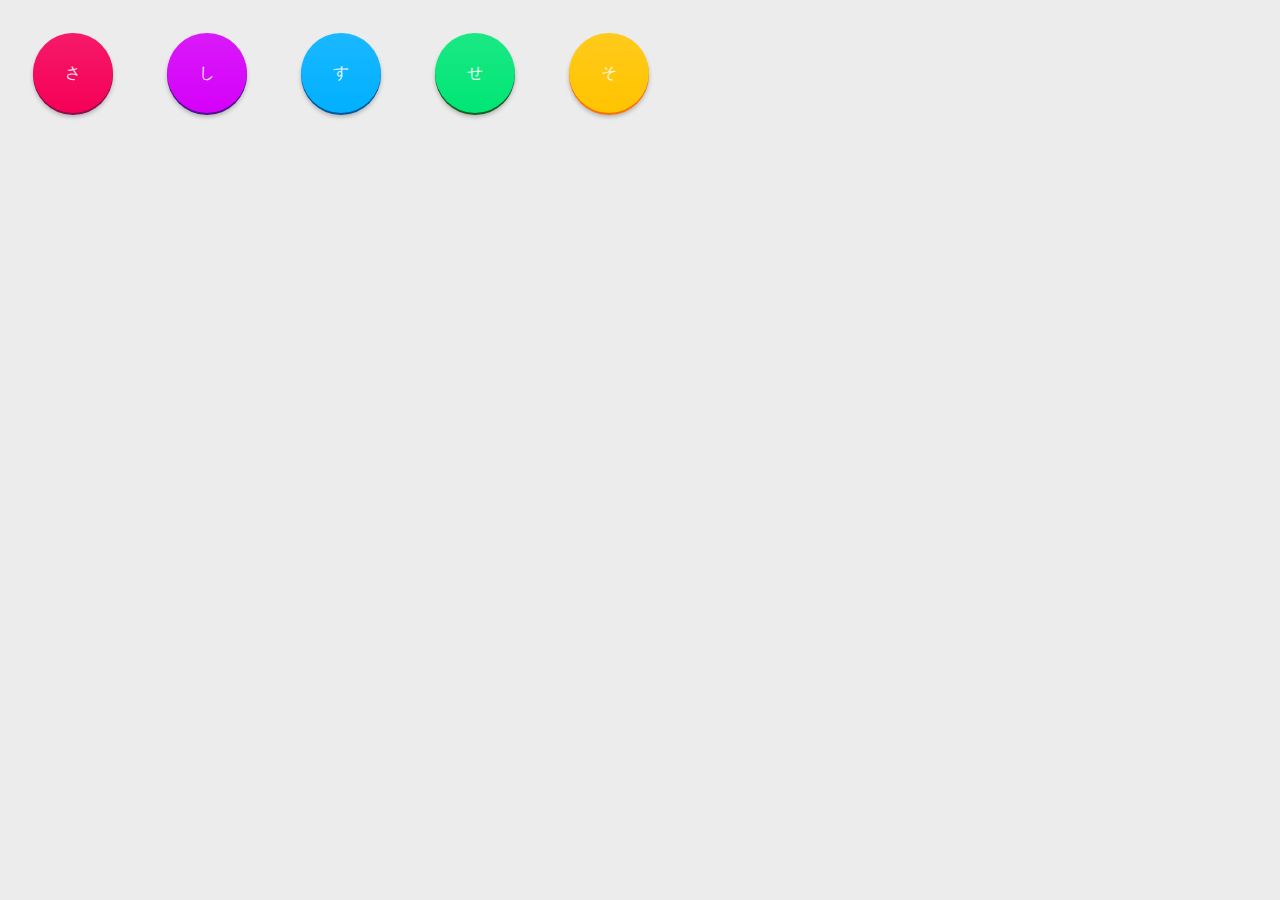
==== index.html @ 96e0df03 "ボタン部分完成" ====
<!DOCTYPE html>
<html lang="ja">
<head prefix="og: http://ogp.me/ns# fb: http://ogp.me/ns/fb# website: http://ogp.me/ns/website#">
    <meta charset="UTF-8" />
    <title></title>
    <meta id="viewport" name="viewport" content="width=device-width" />
    <meta name="description" content="" />
    <meta name="keywords" content="" />
    <meta name="author" content="" />
    <meta name="generator" content="Sublime Text 2" />
    <meta http-equiv="X-UA-Compatible" content="IE=edge" />
    <meta property="fb:app_id" content="" />
    <meta property="og:title" content="" />
    <meta property="og:type" content="website" />
    <meta property="og:url" content="" />
    <meta property="og:image" content="" />
    <meta property="og:site_name" content="" />
    <meta property="og:description" content="" />
    <meta name="twitter:card" content="summary_large_image" />
    <meta name="twitter:site" content="" />
    <meta name="twitter:creator" content="" />
    <meta name="twitter:title" content="">
    <meta name="twitter:description" content="" />
    <meta name="twitter:image:src" content="" />
    <link rel="shortcut icon" href="" />
    <link rel="apple-touch-icon-precomposed" href="" />
    <link rel="stylesheet" type="text/css" href="./css/main.css">
</head>
<body>
    <div id="fb-root"></div>
    <script>
        document.getElementById("viewport").setAttribute("content", "width=device-width,user-scalable=no");
    </script>

    <main id="sasisuseso">
            <div class="sa btn red adjust">
              <div class="sa hole">
                <div class="inner">さ</div>
              </div>
            </div>

            <div class="si btn purple adjust">
              <div class="si hole">
                <div class="inner">し</div>
              </div>
            </div>

            <div class="su btn blue adjust">
              <div class="su hole">
                <div class="inner">す</div>
              </div>
            </div>

            <div class="se btn green adjust">
              <div class="se hole">
                <div class="inner">せ</div>
              </div>
            </div>

            <div class="so btn yellow adjust">
              <div class="so hole">
                <div class="inner">そ</div>
              </div>
            </div>
    </main>

    <script type="text/javascript" src="./js/jquery-2.1.4.min.js"></script>
    <script type="text/javascript" src="./js/main.js"></script>
</body>
</html>
---- css/main.css ----
body {
  background: #ececec; }

.adjust {
  display: inline-block;
  margin: 25px; }

.btn {
  border-radius: 50%;
  width: 80px;
  height: 80px;
  cursor: pointer;
  user-select: none; }
  .btn .hole {
    position: relative;
    border-radius: 50%;
    width: 80px;
    height: 80px;
    box-shadow: 0 4px 4px rgba(0, 0, 0, 0.25); }
  .btn .inner {
    position: relative;
    border-radius: 50%;
    width: 80px;
    height: 80px;
    color: rgba(255, 255, 255, 0.9);
    font: 20px "AvenirNext-Heavy" bold;
    line-height: 80px;
    text-align: center;
    cursor: pointer;
    transition: opacity .6s ease;
    pointer-events: none;
    overflow: hidden; }
    .btn .inner:after {
      display: block;
      position: absolute;
      top: 0;
      left: 0;
      width: 100%;
      height: 100%;
      content: "";
      background: linear-gradient(rgba(255, 255, 255, 0.1), rgba(255, 255, 255, 0)); }
  .btn:hover .hole {
    box-shadow: none; }
  .btn:hover .inner {
    top: 4px;
    box-shadow: none !important; }
    .btn:hover .inner:after {
      background: rgba(255, 255, 255, 0); }
  .btn.push .hole {
    top: 4px;
    box-shadow: 0 4px 4px rgba(0, 0, 0, 0.25) inset;
    overflow: hidden; }
  .btn.push .inner:after {
    background: linear-gradient(rgba(0, 0, 0, 0.1), transparent); }
  .btn.red .inner {
    background: #F50057;
    box-shadow: 0 2px 0 #880E4F; }
  .btn.purple .inner {
    background: #D500F9;
    box-shadow: 0 2px 0 #4A148C; }
  .btn.blue .inner {
    background: #00B0FF;
    box-shadow: 0 2px 0 #01579B; }
  .btn.green .inner {
    background: #00E676;
    box-shadow: 0 2px 0 #1B5E20; }
  .btn.yellow .inner {
    background: #FFC400;
    box-shadow: 0 2px 0 #FF6F00; }

/*# sourceMappingURL=main.css.map */
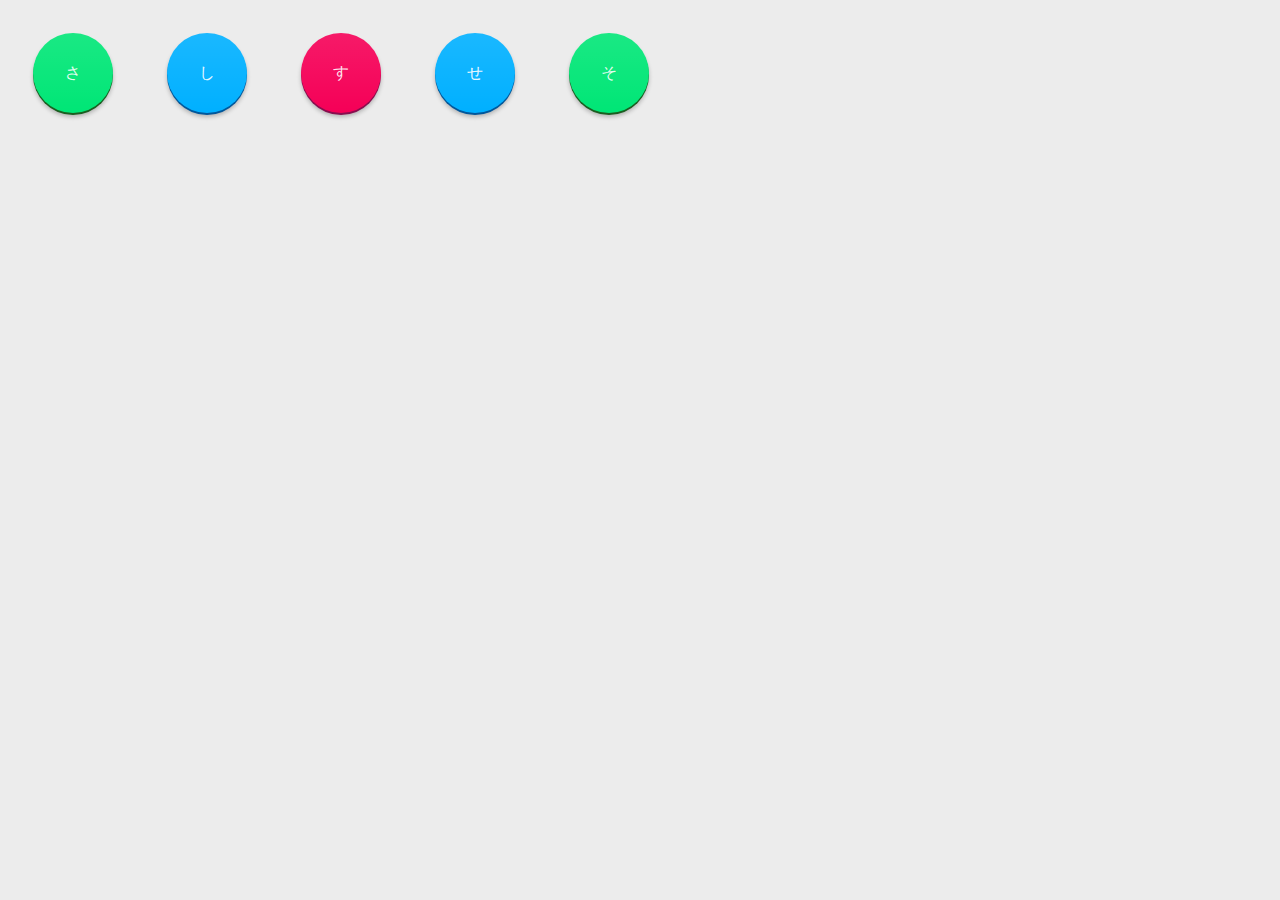
==== commit c1b8241c: "ボタン色変更" ====
--- a/index.html
+++ b/index.html
@@ -33,31 +33,31 @@
     </script>
 
     <main id="sasisuseso">
-            <div class="sa btn red adjust">
+            <div class="sa btn green adjust">
               <div class="sa hole">
                 <div class="inner">さ</div>
               </div>
             </div>
 
-            <div class="si btn purple adjust">
+            <div class="si btn blue adjust">
               <div class="si hole">
                 <div class="inner">し</div>
               </div>
             </div>
 
-            <div class="su btn blue adjust">
+            <div class="su btn red adjust">
               <div class="su hole">
                 <div class="inner">す</div>
               </div>
             </div>
 
-            <div class="se btn green adjust">
+            <div class="se btn blue adjust">
               <div class="se hole">
                 <div class="inner">せ</div>
               </div>
             </div>
 
-            <div class="so btn yellow adjust">
+            <div class="so btn green adjust">
               <div class="so hole">
                 <div class="inner">そ</div>
               </div>
--- a/css/main.css
+++ b/css/main.css
@@ -55,17 +55,11 @@
   .btn.red .inner {
     background: #F50057;
     box-shadow: 0 2px 0 #880E4F; }
-  .btn.purple .inner {
-    background: #D500F9;
-    box-shadow: 0 2px 0 #4A148C; }
   .btn.blue .inner {
     background: #00B0FF;
     box-shadow: 0 2px 0 #01579B; }
   .btn.green .inner {
     background: #00E676;
     box-shadow: 0 2px 0 #1B5E20; }
-  .btn.yellow .inner {
-    background: #FFC400;
-    box-shadow: 0 2px 0 #FF6F00; }
 
 /*# sourceMappingURL=main.css.map */
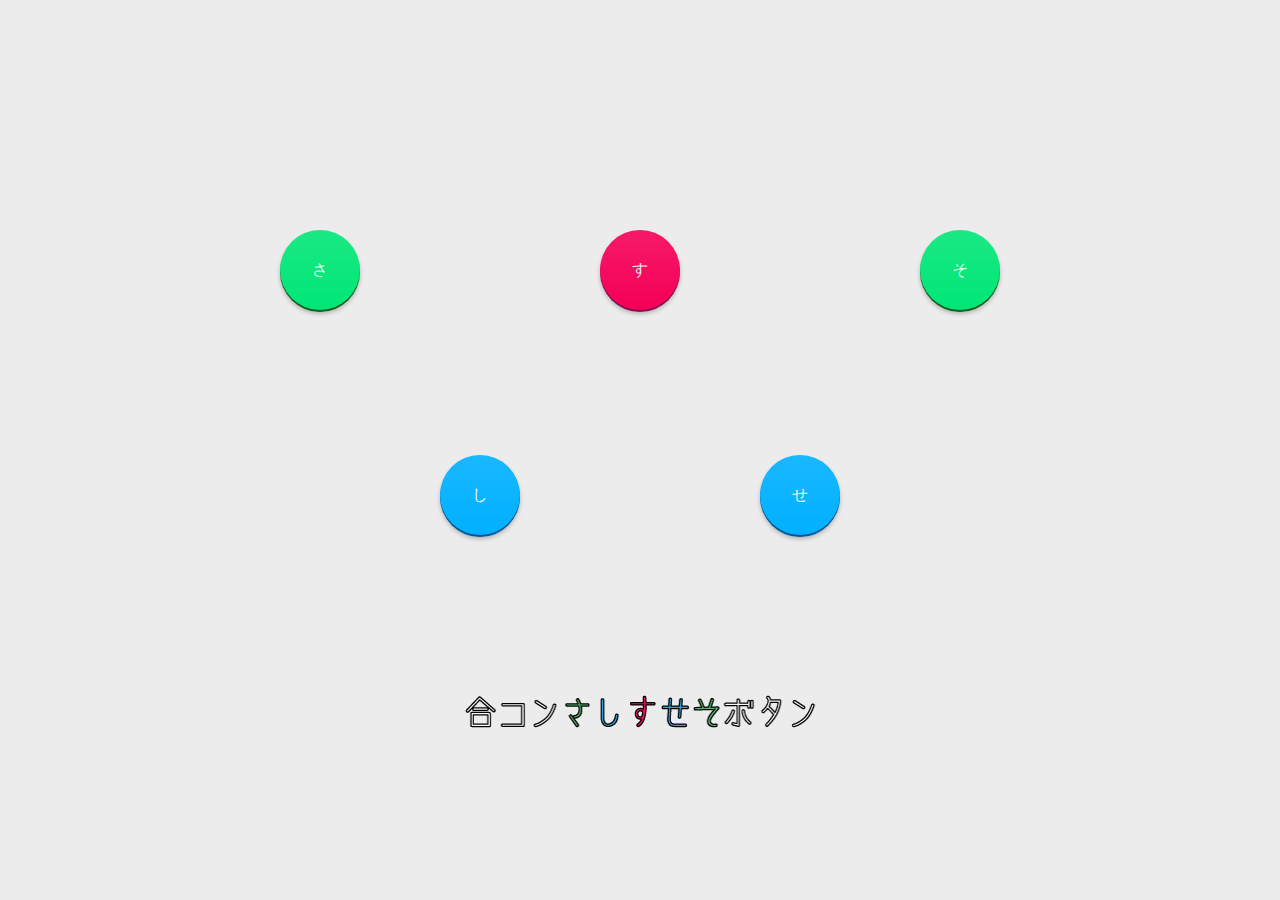
==== commit 99b1c9d4: "ロゴ入れ・ボタン位置微調整" ====
--- a/index.html
+++ b/index.html
@@ -62,6 +62,10 @@
                 <div class="inner">そ</div>
               </div>
             </div>
+
+            <div class="logo">
+                <img width="400" height="73" src="img/sasisuseso-logo.png"/>
+            </div>
     </main>
 
     <script type="text/javascript" src="./js/jquery-2.1.4.min.js"></script>
--- a/css/main.css
+++ b/css/main.css
@@ -39,13 +39,6 @@
       height: 100%;
       content: "";
       background: linear-gradient(rgba(255, 255, 255, 0.1), rgba(255, 255, 255, 0)); }
-  .btn:hover .hole {
-    box-shadow: none; }
-  .btn:hover .inner {
-    top: 4px;
-    box-shadow: none !important; }
-    .btn:hover .inner:after {
-      background: rgba(255, 255, 255, 0); }
   .btn.push .hole {
     top: 4px;
     box-shadow: 0 4px 4px rgba(0, 0, 0, 0.25) inset;
@@ -62,4 +55,45 @@
     background: #00E676;
     box-shadow: 0 2px 0 #1B5E20; }
 
+.sa.btn {
+  position: absolute;
+  top: 30%;
+  left: 25%;
+  margin-left: -40px;
+  margin-top: -40px; }
+
+.si.btn {
+  position: absolute;
+  top: 55%;
+  left: 37.5%;
+  margin-left: -40px;
+  margin-top: -40px; }
+
+.su.btn {
+  position: absolute;
+  top: 30%;
+  left: 50%;
+  margin-left: -40px;
+  margin-top: -40px; }
+
+.se.btn {
+  position: absolute;
+  top: 55%;
+  left: 62.5%;
+  margin-left: -40px;
+  margin-top: -40px; }
+
+.so.btn {
+  position: absolute;
+  top: 30%;
+  left: 75%;
+  margin-left: -40px;
+  margin-top: -40px; }
+
+.logo {
+  position: absolute;
+  top: 75%;
+  left: 50%;
+  margin-left: -200px; }
+
 /*# sourceMappingURL=main.css.map */
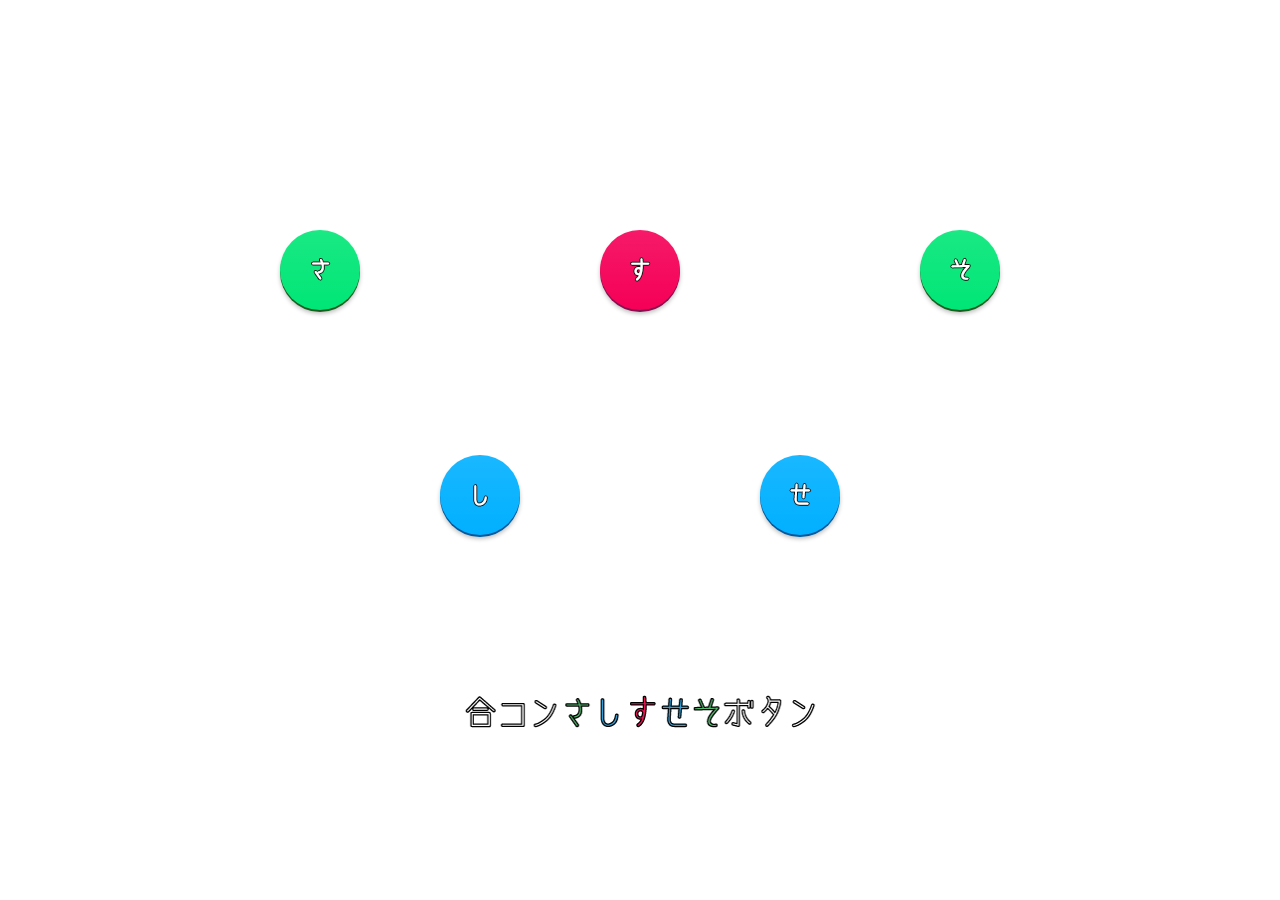
==== commit 1a842ab5: "ボタンのデバイスフォントを画像に" ====
--- a/index.html
+++ b/index.html
@@ -35,31 +35,41 @@
     <main id="sasisuseso">
             <div class="sa btn green adjust">
               <div class="sa hole">
-                <div class="inner">さ</div>
+                <div class="inner">
+                <img width="45" height="45" src="img/sa.png"/ style="margin-top: 17px;">
+                </div>
               </div>
             </div>
 
             <div class="si btn blue adjust">
               <div class="si hole">
-                <div class="inner">し</div>
+                <div class="inner">
+                <img width="45" height="45" src="img/si.png"/ style="margin-top: 17px;">
+            　　</div>
               </div>
             </div>
 
             <div class="su btn red adjust">
               <div class="su hole">
-                <div class="inner">す</div>
+                <div class="inner">
+                <img width="45" height="45" src="img/su.png"/ style="margin-top: 17px;">
+                </div>
               </div>
             </div>
 
             <div class="se btn blue adjust">
               <div class="se hole">
-                <div class="inner">せ</div>
+                <div class="inner">
+                <img width="45" height="45" src="img/se.png"/ style="margin-top: 17px;">
+                </div>
               </div>
             </div>
 
             <div class="so btn green adjust">
               <div class="so hole">
-                <div class="inner">そ</div>
+                <div class="inner">
+                <img width="45" height="45" src="img/so.png"/ style="margin-top: 17px;">
+                </div>
               </div>
             </div>
 
--- a/css/main.css
+++ b/css/main.css
@@ -1,5 +1,5 @@
 body {
-  background: #ececec; }
+  background: white; }
 
 .adjust {
   display: inline-block;
@@ -23,7 +23,7 @@
     width: 80px;
     height: 80px;
     color: rgba(255, 255, 255, 0.9);
-    font: 20px "AvenirNext-Heavy" bold;
+    font: 25px "AvenirNext-Heavy";
     line-height: 80px;
     text-align: center;
     cursor: pointer;
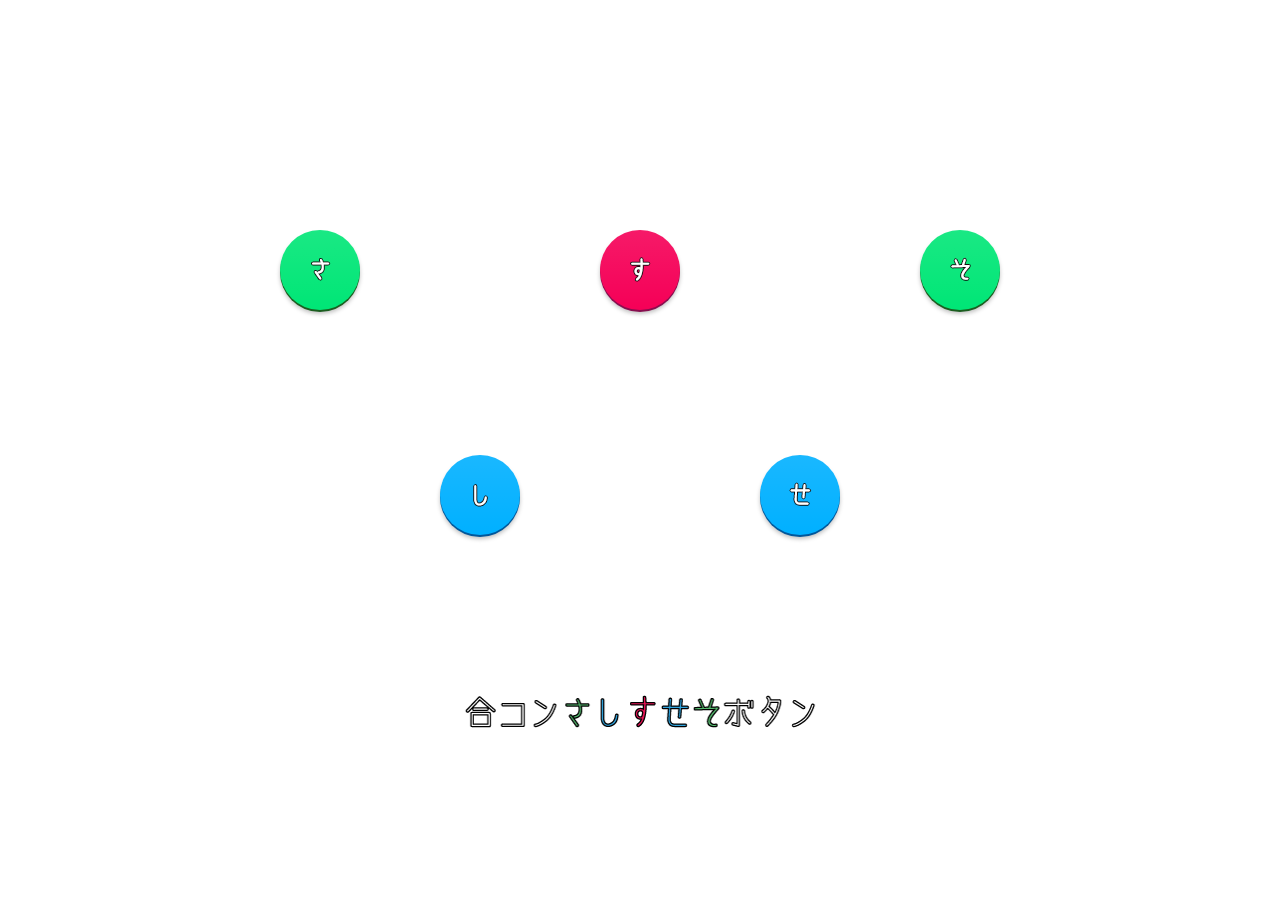
==== commit 0b43b6cd: "viewport test." ====
--- a/index.html
+++ b/index.html
@@ -3,7 +3,7 @@
 <head prefix="og: http://ogp.me/ns# fb: http://ogp.me/ns/fb# website: http://ogp.me/ns/website#">
     <meta charset="UTF-8" />
     <title></title>
-    <meta id="viewport" name="viewport" content="width=device-width" />
+    <meta id="viewport" name="viewport" content="width=540" />
     <meta name="description" content="" />
     <meta name="keywords" content="" />
     <meta name="author" content="" />
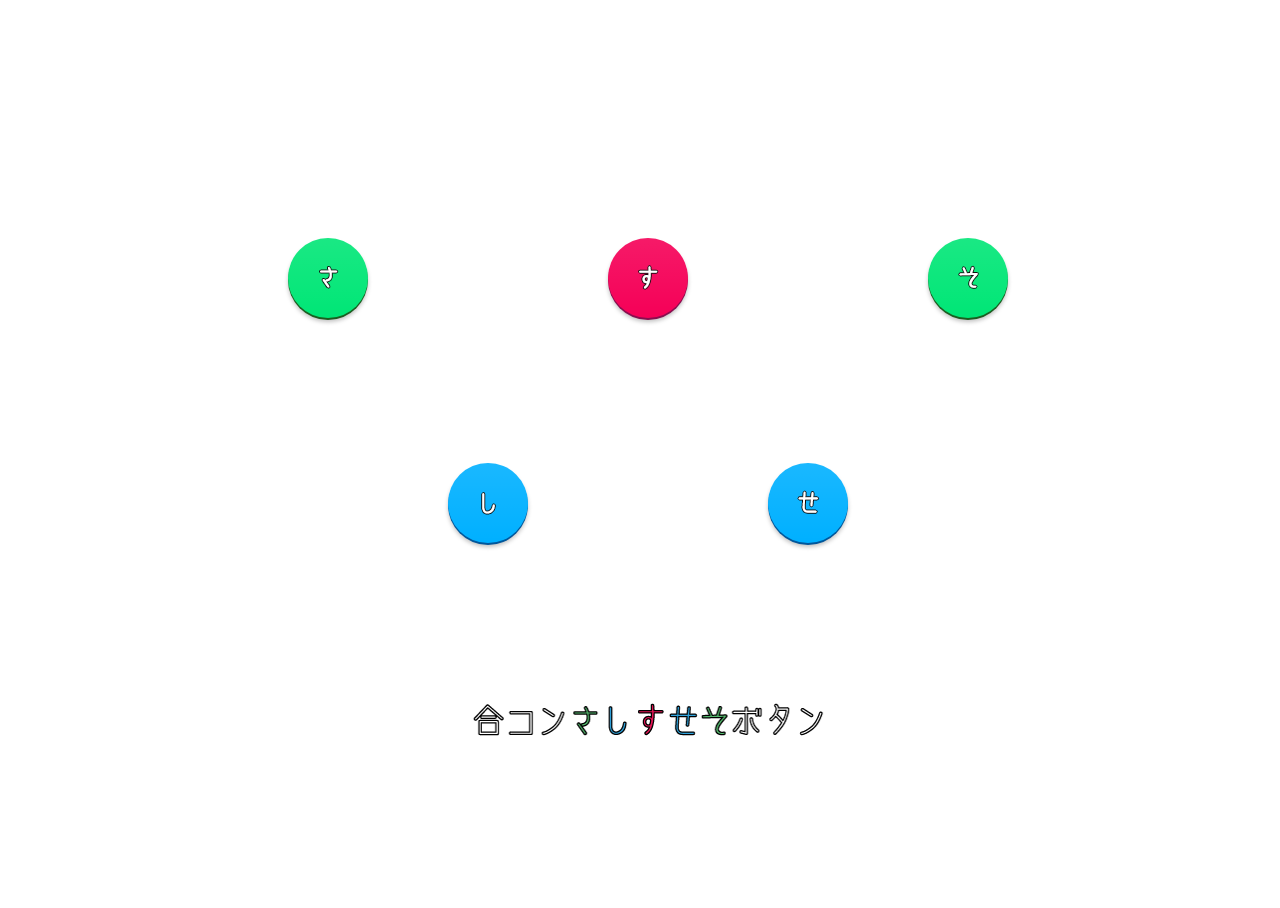
==== commit 9d9c9a07: "dummy input." ====
--- a/index.html
+++ b/index.html
@@ -27,10 +27,8 @@
     <link rel="stylesheet" type="text/css" href="./css/main.css">
 </head>
 <body>
-    <div id="fb-root"></div>
-    <script>
-        document.getElementById("viewport").setAttribute("content", "width=device-width,user-scalable=no");
-    </script>
+  <div id="fb-root"></div>
+  <input id="dummy" />
 
     <main id="sasisuseso">
             <div class="sa btn green adjust">
--- a/css/main.css
+++ b/css/main.css
@@ -1,5 +1,11 @@
 body {
   background: white; }
+
+main {
+  position: absolute;
+  height: 100%;
+  width: 100%;
+  min-height: 360px; }
 
 .adjust {
   display: inline-block;
